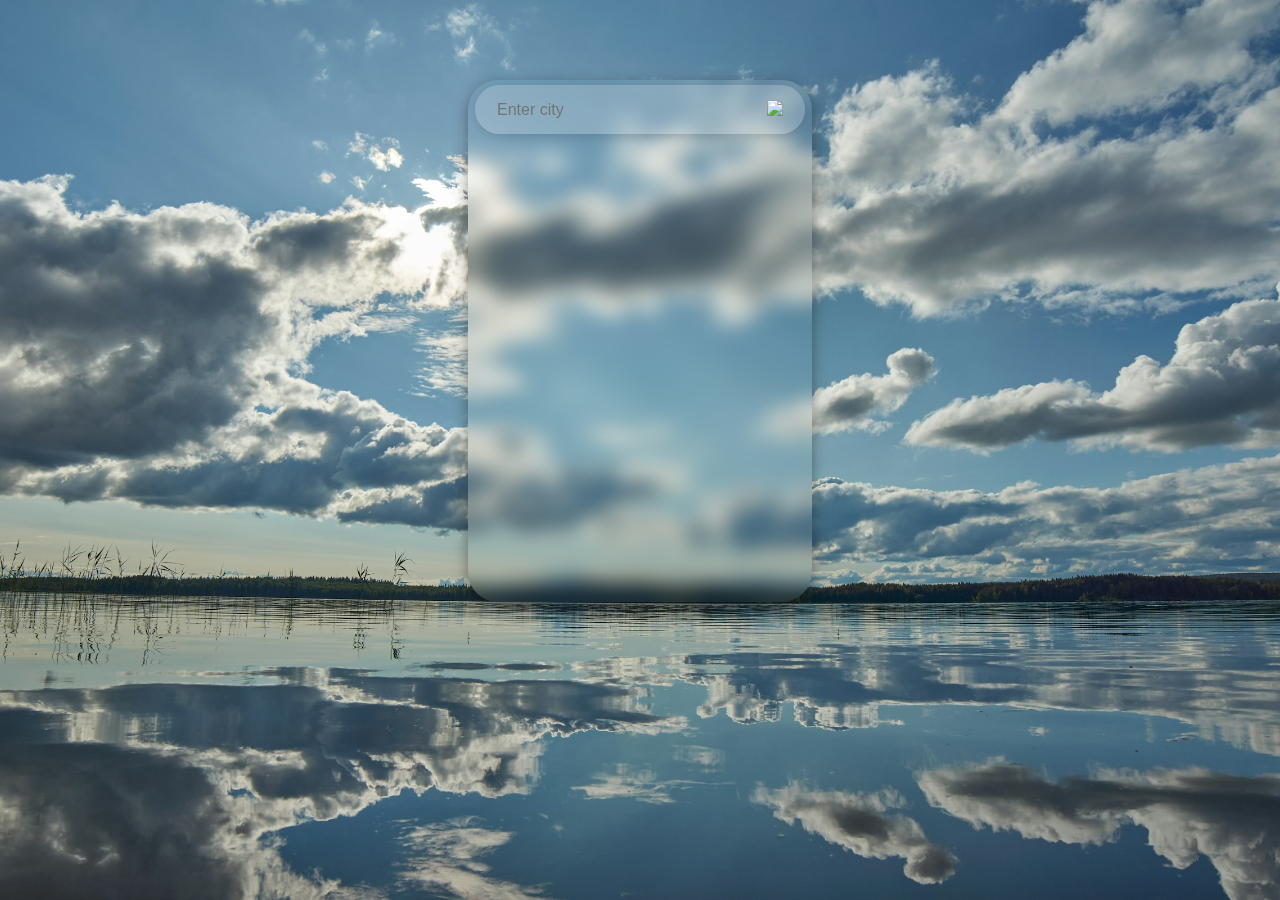
==== index.html @ 007b60fb "Update and rename weather_app.html to index.html" ====
<!DOCTYPE html>
<html lang="en">
    <head>
        <meta charset="UTF-8">
        <meta name="viewport" content="width=device-width, initial-scale=1.0">
        <title>Weather App</title>
        <link rel="stylesheet" href="weather_app.css">
    </head>
    <body>
        
        <div class="container">
            <form class="weatherForm">
                <input type="text" class="cityInput" placeholder="Enter city">
                <button type="submit">
                    <img src="search-icon.png" >
                </button>
            </form>
            
            <div class="card" >
               
            </div>

        </div>
            

        
        <script src="weather_app.js"></script>
    </body>
---- weather_app.css ----
body{
    background-image: url(background_image/background_img.jpg);
    background-position: center;
    background-repeat: no-repeat;
    background-attachment: fixed;
    background-size: cover;
    margin: 0;
    font-family: arial, sans-serif;
    display: flex;
    flex-direction: column;
    align-items: center;
    text-align: center;
    min-height: 100vh;
}
.container{
    margin: 5rem;
    background-color: transparent;
    display: flex;
    flex-direction: column;
    align-items: center;
    border-radius: 30px;
    box-shadow: 0 5px 15px rgba(0, 0, 0, 0.4);
    padding: 5px 12px;
    height: 32rem;
    width: 20rem;
    backdrop-filter: blur(10px);
    transition: 400ms;
}
.card{
    display: flex;
    flex-direction: column;
    align-items: center;
    
}
.container:hover{
    transform: scale(1.03);
}
.weatherForm {
    display: flex;
    align-items: center;
    background-color: rgba(255, 255, 255, 0.2);
    border-radius: 50px;
    box-shadow: 0 4px 8px rgba(0, 0, 0, 0.1);
    padding: 5px 12px;
    backdrop-filter: blur(10px);
}

.cityInput {
    background-color: transparent;
    border: none;
    outline: none;
    padding: 10px;
    border-radius: 50px;
    width: 250px;
    font-size: 16px;
    
    
}
button {
    background-color: transparent;
    border: none;
    padding: 10px 10px;
    border-radius: 50px;
    cursor: pointer;
    transition: all 0.3s;
}
button:hover{
    background-color: hsla(0, 0%, 100%, 0.1);
}
button:active{
    background-color: hsla(0, 0%, 100%, 0.2);
}
img{
    max-width: 20px;
    max-height: 20px;
}


.tempDisplay{
    font-size: 3.5rem;
    font-weight: bold;
    text-align: center;
}
.descDisplay{
    font-size: 1.5rem;
    font-weight: bold;
}
.humidityDisplay{
    font-size: 1.2rem;
    font-weight: bold;
}
.windDisplay{
    font-size: 1.2rem;
    font-weight: bold;
}
.errorDisplay{
    font-size: 1.2rem;
    font-weight: bold;
    margin-top: 10rem;
}
.gridContainer{
    width: 100%;
    display: grid;
    grid-template-columns: 1fr 1fr;
    justify-items: center;
}
.humidityContainer, .windContainer{
    display: flex;
    flex-direction: column;
    align-items: center;
    text-align: center;
    background-color:hsla(0, 0%, 100%, 0.25) ;
    padding: 10px 10px;
    margin: 0 5px;
    width: 8rem;
    border-radius: 10px;
    box-shadow: 0 4px 8px rgba(0, 0, 0, 0.4);
    transition: 400ms;
    backdrop-filter: blur(1);
}
.humidityContainer:hover,
.windContainer:hover{
    transform: scale(1.03);
}
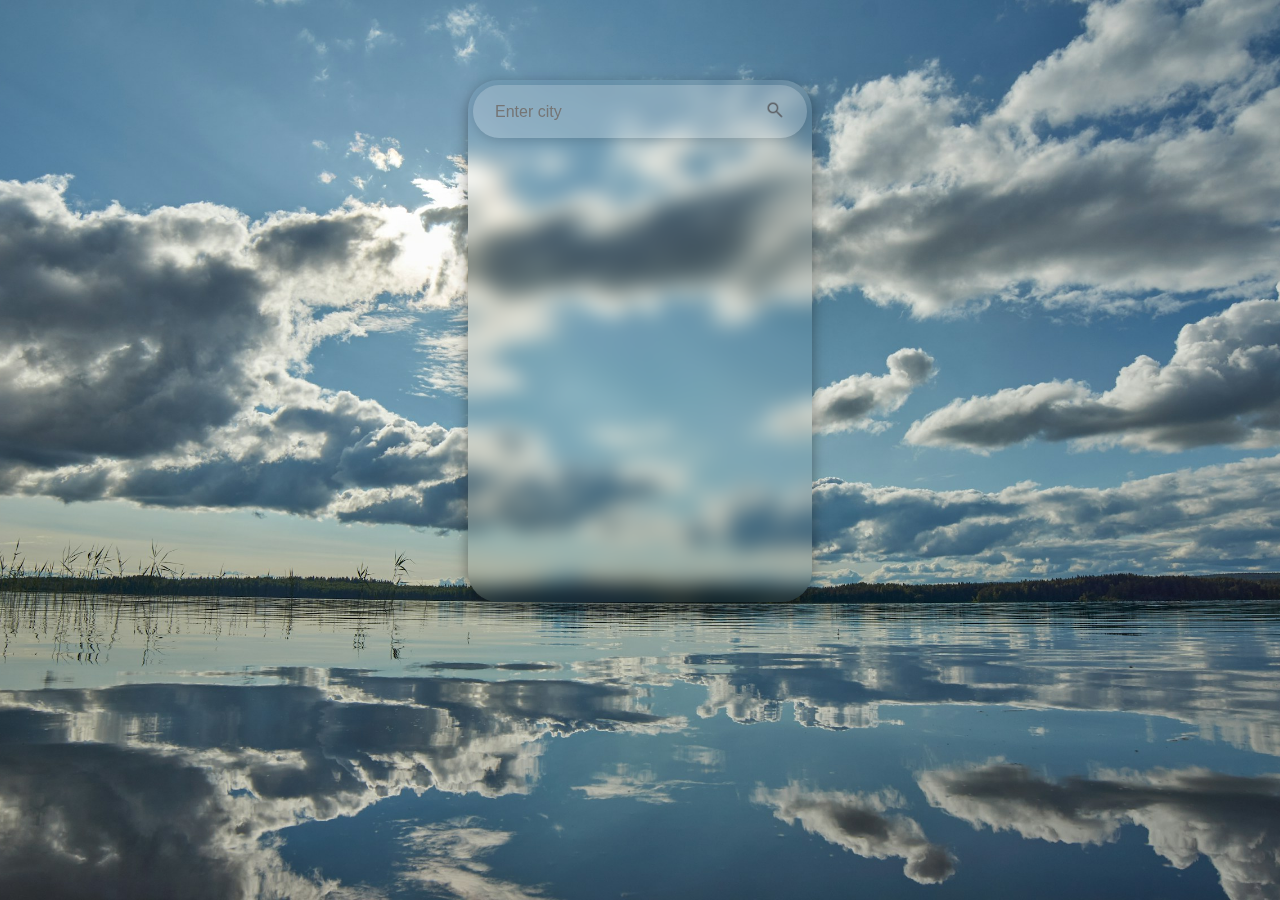
==== commit 16e14200: "Update index.html" ====
--- a/index.html
+++ b/index.html
@@ -4,7 +4,7 @@
         <meta charset="UTF-8">
         <meta name="viewport" content="width=device-width, initial-scale=1.0">
         <title>Weather App</title>
-        <link rel="stylesheet" href="weather_app.css">
+        <link rel="stylesheet" href="styles.css">
     </head>
     <body>
         
@@ -12,7 +12,7 @@
             <form class="weatherForm">
                 <input type="text" class="cityInput" placeholder="Enter city">
                 <button type="submit">
-                    <img src="search-icon.png" >
+                    <img src="imagess/search-icon.png" >
                 </button>
             </form>
             
@@ -24,5 +24,5 @@
             
 
         
-        <script src="weather_app.js"></script>
+        <script src="index.js"></script>
     </body>
--- a/styles.css
+++ b/styles.css
@@ -0,0 +1,125 @@
+body{
+    background-image: url(background_image/background_img.jpg);
+    background-position: center;
+    background-repeat: no-repeat;
+    background-attachment: fixed;
+    background-size: cover;
+    margin: 0;
+    font-family: arial, sans-serif;
+    display: flex;
+    flex-direction: column;
+    align-items: center;
+    text-align: center;
+    min-height: 100vh;
+}
+.container{
+    margin: 5rem;
+    background-color: transparent;
+    display: flex;
+    flex-direction: column;
+    align-items: center;
+    border-radius: 30px;
+    box-shadow: 0 5px 15px rgba(0, 0, 0, 0.4);
+    padding: 5px 12px;
+    height: 32rem;
+    width: 20rem;
+    backdrop-filter: blur(10px);
+    transition: 400ms;
+}
+.card{
+    display: flex;
+    flex-direction: column;
+    align-items: center;
+    
+}
+.container:hover{
+    transform: scale(1.03);
+}
+.weatherForm {
+    display: flex;
+    align-items: center;
+    background-color: rgba(255, 255, 255, 0.2);
+    border-radius: 50px;
+    box-shadow: 0 4px 8px rgba(0, 0, 0, 0.1);
+    padding: 5px 12px;
+    backdrop-filter: blur(10px);
+}
+
+.cityInput {
+    background-color: transparent;
+    border: none;
+    outline: none;
+    padding: 10px;
+    border-radius: 50px;
+    width: 250px;
+    font-size: 16px;
+    
+    
+}
+button {
+    background-color: transparent;
+    border: none;
+    padding: 10px 10px;
+    border-radius: 50px;
+    cursor: pointer;
+    transition: all 0.3s;
+}
+button:hover{
+    background-color: hsla(0, 0%, 100%, 0.1);
+}
+button:active{
+    background-color: hsla(0, 0%, 100%, 0.2);
+}
+img{
+    max-width: 20px;
+    max-height: 20px;
+}
+
+
+.tempDisplay{
+    font-size: 3.5rem;
+    font-weight: bold;
+    text-align: center;
+}
+.descDisplay{
+    font-size: 1.5rem;
+    font-weight: bold;
+}
+.humidityDisplay{
+    font-size: 1.2rem;
+    font-weight: bold;
+}
+.windDisplay{
+    font-size: 1.2rem;
+    font-weight: bold;
+}
+.errorDisplay{
+    font-size: 1.2rem;
+    font-weight: bold;
+    margin-top: 10rem;
+}
+.gridContainer{
+    width: 100%;
+    display: grid;
+    grid-template-columns: 1fr 1fr;
+    justify-items: center;
+}
+.humidityContainer, .windContainer{
+    display: flex;
+    flex-direction: column;
+    align-items: center;
+    text-align: center;
+    background-color:hsla(0, 0%, 100%, 0.25) ;
+    padding: 10px 10px;
+    margin: 0 5px;
+    width: 8rem;
+    border-radius: 10px;
+    box-shadow: 0 4px 8px rgba(0, 0, 0, 0.4);
+    transition: 400ms;
+    backdrop-filter: blur(1);
+}
+.humidityContainer:hover,
+.windContainer:hover{
+    transform: scale(1.03);
+}
+
